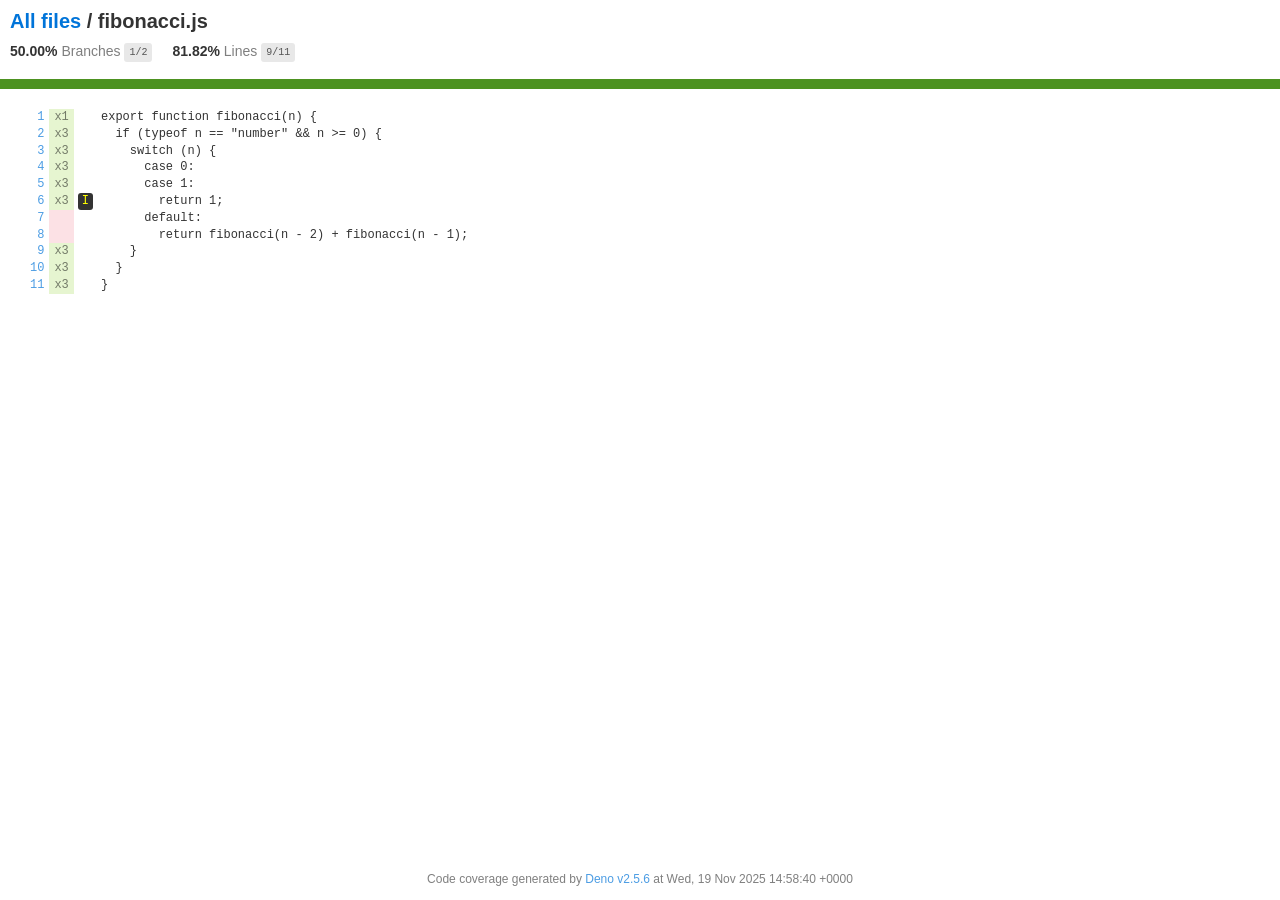
==== coverage/html/fibonacci.js.html @ 7baf3e7f "implemented quadratic equation function and added related test" ====
<!doctype html>
      <html lang='en-US'>
        
      <head>
        <meta charset='utf-8'>
        <title>Coverage report for fibonacci.js</title>
        <style>/* Copyright 2015 the Istanbul contributors. All rights reserved. ISC license. */
/* Copyright 2018-2023 the Deno authors. All rights reserved. MIT license. */

body,
html {
  margin: 0;
  padding: 0;
  height: 100%;
}
body {
  color-scheme: light dark;
  font-family:
    Helvetica Neue,
    Helvetica,
    Arial;
  font-size: 14px;
  color: light-dark(#333, #ddd);
  background-color: light-dark(white, #111);
}
.small {
  font-size: 12px;
}
*,
*:after,
*:before {
  box-sizing: border-box;
}
h1 {
  font-size: 20px;
  margin: 0;
}
h2 {
  font-size: 14px;
}
pre {
  font:
    12px/1.4 Consolas,
    "Liberation Mono",
    Menlo,
    Courier,
    monospace;
  margin: 0;
  padding: 0;
  tab-size: 2;
}
a {
  color: light-dark(#0074d9, #3ba3ff);
  text-decoration: none;
}
a:hover {
  text-decoration: underline;
}
.strong {
  font-weight: bold;
}
.space-top1 {
  padding: 10px 0 0 0;
}
.pad2y {
  padding: 20px 0;
}
.pad1y {
  padding: 10px 0;
}
.pad2x {
  padding: 0 20px;
}
.pad2 {
  padding: 20px;
}
.pad1 {
  padding: 10px;
}
.space-left2 {
  padding-left: 55px;
}
.space-right2 {
  padding-right: 20px;
}
.center {
  text-align: center;
}
.clearfix {
  display: block;
}
.clearfix:after {
  content: "";
  display: block;
  height: 0;
  clear: both;
  visibility: hidden;
}
.fl {
  float: left;
}
@media only screen and (max-width: 640px) {
  .col3 {
    width: 100%;
    max-width: 100%;
  }
  .hide-mobile {
    display: none !important;
  }
}

.quiet {
  color: light-dark(rgb(0 0 0 / 0.5), rgb(255 255 255 / 0.5));
}
.quiet a {
  opacity: 0.7;
}

.fraction {
  font-family: Consolas, "Liberation Mono", Menlo, Courier, monospace;
  font-size: 10px;
  color: light-dark(#555, #bbb);
  background: light-dark(#e8e8e8, #171717);
  padding: 4px 5px;
  border-radius: 3px;
  vertical-align: middle;
}

div.path a:link,
div.path a:visited {
  color: light-dark(#333, #ddd);
}
table.coverage {
  border-collapse: collapse;
  margin: 10px 0 0 0;
  padding: 0;
}

table.coverage td {
  margin: 0;
  padding: 0;
  vertical-align: top;
}
table.coverage td.line-count {
  text-align: right;
  padding: 0 5px 0 20px;
}
table.coverage td.line-coverage {
  text-align: right;
  padding-right: 4px;
  min-width: 20px;
}

table.coverage td.branch-coverage {
  text-align: right;
  padding-right: 3px;
  min-width: 8px;
}

table.coverage td span.cline-any {
  display: inline-block;
  padding: 0 5px;
  width: 100%;
}
.missing-if-branch {
  display: inline-block;
  margin-right: 5px;
  border-radius: 3px;
  position: relative;
  padding: 0 4px;
  background: light-dark(#333, #ddd);
  color: light-dark(yellow, #cc0);
}

.skip-if-branch {
  display: none;
  margin-right: 10px;
  position: relative;
  padding: 0 4px;
  background: light-dark(#ccc, #333);
  color: light-dark(white, black);
}
.missing-if-branch .typ,
.skip-if-branch .typ {
  color: inherit !important;
}
.coverage-summary {
  border-collapse: collapse;
  width: 100%;
}
.coverage-summary tr {
  border-bottom: 1px solid light-dark(#bbb, #444);
}
.keyline-all {
  border: 1px solid light-dark(#ddd, #222);
}
.coverage-summary td,
.coverage-summary th {
  padding: 10px;
}
.coverage-summary tbody {
  border: 1px solid light-dark(#bbb, #444);
}
.coverage-summary td {
  border-right: 1px solid light-dark(#bbb, #444);
}
.coverage-summary td:last-child {
  border-right: none;
}
.coverage-summary th {
  text-align: left;
  font-weight: normal;
  white-space: nowrap;
}
.coverage-summary th.file {
  border-right: none !important;
}
.coverage-summary th.pic,
.coverage-summary th.abs,
.coverage-summary td.pct,
.coverage-summary td.abs {
  text-align: right;
}
.coverage-summary td.file {
  white-space: nowrap;
}
.coverage-summary td.pic {
  min-width: 120px !important;
}

.coverage-summary .sorter {
  height: 10px;
  width: 7px;
  display: inline-block;
  margin-left: 0.5em;
  background: url(sort-arrow-sprite.png) no-repeat scroll 0 0 transparent;
}
.coverage-summary .sorted .sorter {
  background-position: 0 -20px;
}
.coverage-summary .sorted-desc .sorter {
  background-position: 0 -10px;
}
.status-line {
  height: 10px;
}
/* yellow */
.cbranch-no {
  background: light-dark(yellow, #cc0) !important;
  color: #111;
}
/* dark red */
.red.solid,
.status-line.low,
.low .cover-fill {
  background: light-dark(#c21f39, #a5162e);
}
.low .chart {
  border: 1px solid light-dark(#c21f39, #a5162e);
}
.highlighted,
.highlighted .cstat-no,
.highlighted .fstat-no,
.highlighted .cbranch-no {
  background: light-dark(#c21f39, #a5162e) !important;
}
/* medium red */
.cstat-no,
.fstat-no,
.cbranch-no,
.cbranch-no {
  background: light-dark(#f6c6ce, #553339);
}
/* light red */
.low,
.cline-no {
  background: light-dark(#fce1e5, #2e2023);
}
/* light green */
.high,
.cline-yes {
  background: light-dark(#e6f5d0, #25291f);
}
/* medium green */
.cstat-yes {
  background: light-dark(#a1d76a, #293b18);
}
/* dark green */
.status-line.high,
.high .cover-fill {
  background: light-dark(#4d9221, #2a5211);
}
.high .chart {
  border: 1px solid light-dark(#4d9221, #2a5211);
}
/* dark yellow (gold) */
.status-line.medium,
.medium .cover-fill {
  background: light-dark(#f9cd0b, #b09107);
}
.medium .chart {
  border: 1px solid light-dark(#f9cd0b, #b09107);
}
/* light yellow */
.medium {
  background: light-dark(#fff4c2, #4a432a);
}

.cstat-skip {
  background: light-dark(#ddd, #222);
  color: light-dark(#111, #eee);
}
.fstat-skip {
  background: light-dark(#ddd, #222);
  color: light-dark(#111, #eee) !important;
}
.cbranch-skip {
  background: light-dark(#ddd, #222) !important;
  color: light-dark(#111, #eee);
}

span.cline-neutral {
  background: light-dark(#eaeaea, #141414);
}

.coverage-summary td.empty {
  opacity: 0.5;
  padding-top: 4px;
  padding-bottom: 4px;
  line-height: 1;
  color: light-dark(#888, #999);
}

.cover-fill,
.cover-empty {
  display: inline-block;
  height: 12px;
}
.chart {
  line-height: 0;
}
.cover-empty {
  background: light-dark(white, black);
}
.cover-full {
  border-right: none !important;
}
pre.prettyprint {
  border: none !important;
  padding: 0 !important;
  margin: 0 !important;
}
.com {
  color: light-dark(#999, #666) !important;
}
.ignore-none {
  color: light-dark(#999, #666);
  font-weight: normal;
}

.wrapper {
  min-height: 100%;
  height: auto !important;
  height: 100%;
  margin: 0 auto -48px;
}
.footer,
.push {
  height: 48px;
}
.overflow-auto {
  overflow: auto;
}
</style>
        <meta name='viewport' content='width=device-width, initial-scale=1'>
      </head>
        <body>
          <div class='wrapper'>
            
      <div class='pad1'>
        <h1><a href='index.html'>All files</a> / fibonacci.js</h1>
        <div class='clearfix'>
          <div class='fl pad1y space-right2'>
            <span class='strong'>50.00%</span>
            <span class='quiet'>Branches</span>
            <span class='fraction'>1/2</span>
          </div>
          <div class='fl pad1y space-right2'>
            <span class='strong'>81.82%</span>
            <span class='quiet'>Lines</span>
            <span class='fraction'>9/11</span>
          </div>
        </div>
      </div>
      <div class='status-line high'></div>
            <div class='pad1 overflow-auto'>
              <table class='coverage'>
        <tr>
          <td class='line-count quiet'><pre><a href='#L1' id='L1'>1</a>
<a href='#L2' id='L2'>2</a>
<a href='#L3' id='L3'>3</a>
<a href='#L4' id='L4'>4</a>
<a href='#L5' id='L5'>5</a>
<a href='#L6' id='L6'>6</a>
<a href='#L7' id='L7'>7</a>
<a href='#L8' id='L8'>8</a>
<a href='#L9' id='L9'>9</a>
<a href='#L10' id='L10'>10</a>
<a href='#L11' id='L11'>11</a></pre></td>
          <td class='line-coverage quiet'><pre><span class='cline-any cline-yes' title='This line is covered 1 time'>x1</span>
<span class='cline-any cline-yes' title='This line is covered 3 times'>x3</span>
<span class='cline-any cline-yes' title='This line is covered 3 times'>x3</span>
<span class='cline-any cline-yes' title='This line is covered 3 times'>x3</span>
<span class='cline-any cline-yes' title='This line is covered 3 times'>x3</span>
<span class='cline-any cline-yes' title='This line is covered 3 times'>x3</span>
<span class='cline-any cline-no'>&nbsp;</span>
<span class='cline-any cline-no'>&nbsp;</span>
<span class='cline-any cline-yes' title='This line is covered 3 times'>x3</span>
<span class='cline-any cline-yes' title='This line is covered 3 times'>x3</span>
<span class='cline-any cline-yes' title='This line is covered 3 times'>x3</span></pre></td>
          <td class='branch-coverage quiet'><pre>





<span class='missing-if-branch' title='branch condition is missed in this line'>I</span>



</pre></td>
          <td class='text'><pre class='prettyprint'>export function fibonacci(n) {
  if (typeof n == "number" &amp;&amp; n &gt;= 0) {
    switch (n) {
      case 0:
      case 1:
        return 1;
      default:
        return fibonacci(n - 2) + fibonacci(n - 1);
    }
  }
}</pre></td>
        </tr>
      </table>
            </div>
            <div class='push'></div>
          </div>
          
      <div class='footer quiet pad2 space-top1 center small'>
        Code coverage generated by
        <a href='https://deno.com/' target='_blank'>Deno v2.5.6</a>
        at Wed, 19 Nov 2025 14:58:40 +0000
      </div>
        </body>
      </html>
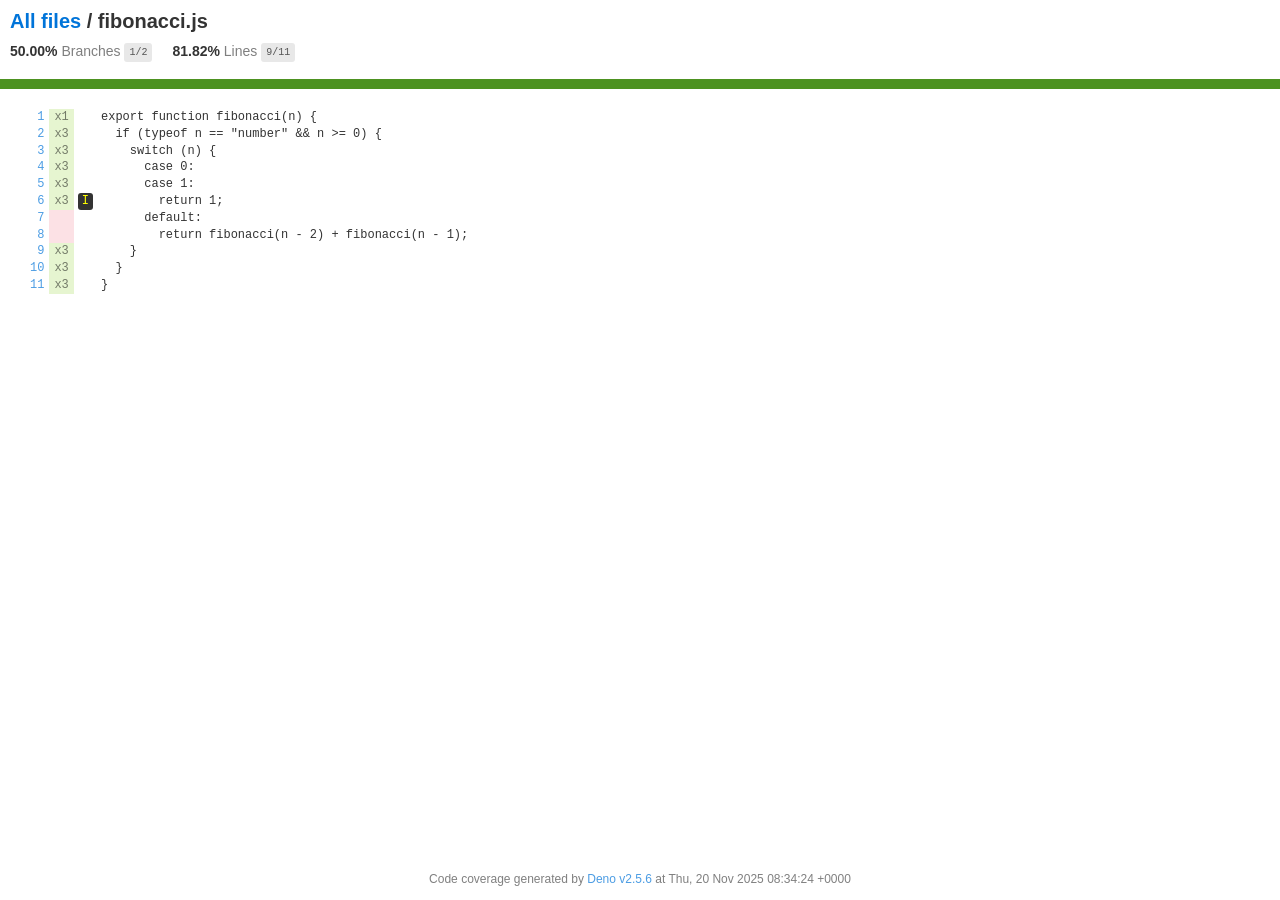
==== commit 41430d77: "Added Tests for game.js" ====
--- a/coverage/html/fibonacci.js.html
+++ b/coverage/html/fibonacci.js.html
@@ -449,7 +449,7 @@
       <div class='footer quiet pad2 space-top1 center small'>
         Code coverage generated by
         <a href='https://deno.com/' target='_blank'>Deno v2.5.6</a>
-        at Wed, 19 Nov 2025 14:58:40 +0000
+        at Thu, 20 Nov 2025 08:34:24 +0000
       </div>
         </body>
       </html>
